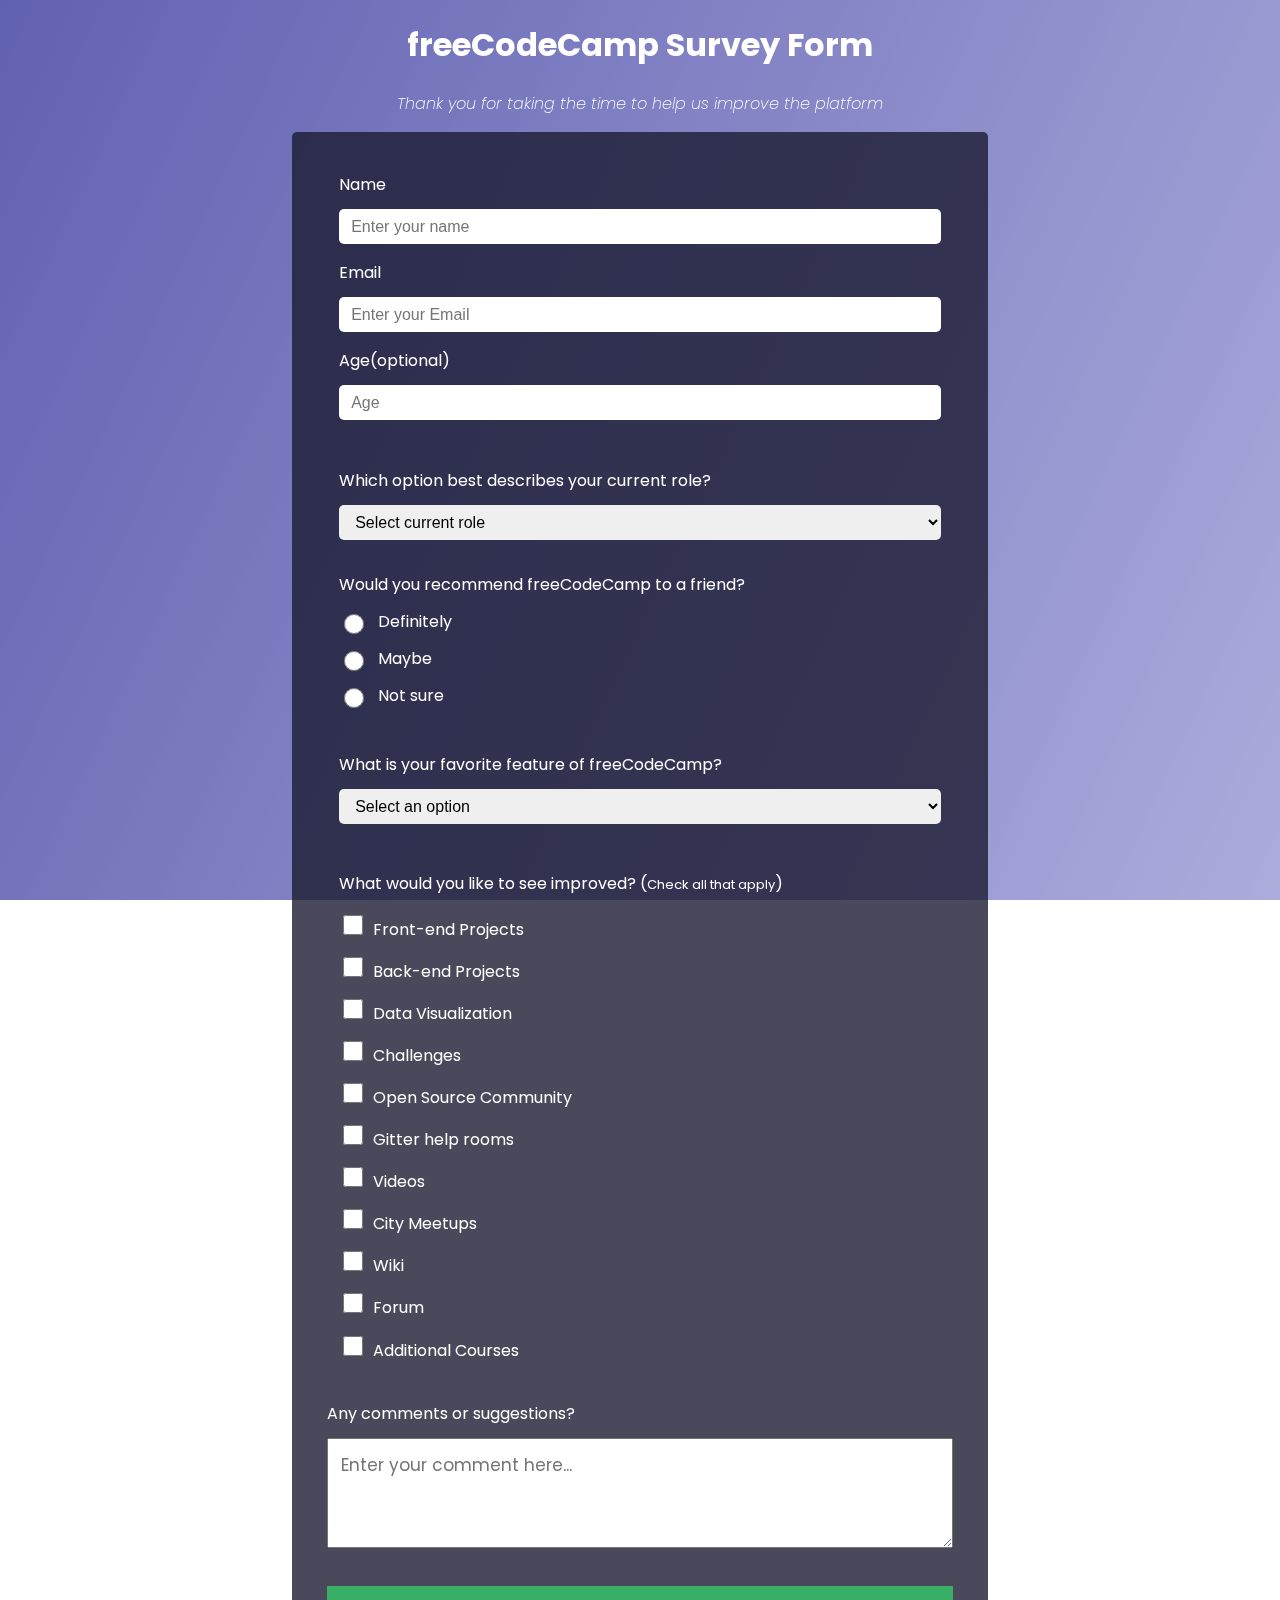
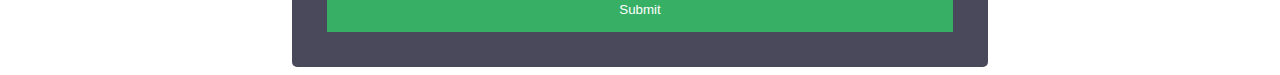
==== index.html @ 92705575 "rename files" ====
<!DOCTYPE html>
<html>

<head>
  <title>FCC Survey Form</title>
  <!-- this code was written by me without reset.css -->
  <link href="./FCC Survey form.css" rel="stylesheet" type="text/css" />
  <meta charset="utf-8" />
  <!--another meta keywords ,description etc.-->
</head>

<body>
  <div class="container">
    <header>
      <h1 id="title">freeCodeCamp Survey Form</h1>
      <p id="description">
        Thank you for taking the time to help us improve the platform
      </p>
    </header>
    <main>
      <form id="survey-form">
        <fieldset>
          <div>
            <label id="name-label" for="name">Name</label>
            <input type="text" id="name" name="name" required class="form-control" placeholder="Enter your name" />
          </div>
          <div>
            <label id="email-label" for="email">Email</label>
            <input type="email" id="email" name="email" required class="form-control" placeholder="Enter your Email" />
          </div>
          <div>
            <label id="number-label" for="age">Age(optional)</label>
            <input type="number" id="number" name="age" required class="form-control" placeholder="Age" min="1"
              max="100" />
          </div>
        </fieldset>
        <fieldset>
          <label for="dropdown">Which option best describes your current role?</label>
          <select id="dropdown" name="dropdown" required>
            <option value="" selected disabled>Select current role</option>
            <option value="1">Student</option>
            <option value="2">Full Time Job</option>
            <option value="3">Full Time Learner</option>
            <option value="4">Prefer not to say</option>
            <option value="5">Other</option>
          </select>
        </fieldset>

        <fieldset>
          <label>Would you recommend freeCodeCamp to a friend?</label>

          <label>
            <input type="radio" name="option-of-user-answer" required value="definitely" class="inline" />
            Definitely</label>
          <label>
            <input type="radio" name="option-of-user-answer" required value="maybe" class="inline" /> Maybe</label>
          <label>
            <input type="radio" name="option-of-user-answer" required value="not-sure" class="inline" /> Not
            sure</label>
        </fieldset>
        <fieldset>
          <label for="dropdown">What is your favorite feature of freeCodeCamp?</label>
          <select id="dropdown" name="dropdown" required>
            <option value="" selected disabled>Select an option</option>
            <option value="1">Challenges</option>
            <option value="2">Projects</option>
            <option value="3">Community</option>
            <option value="4">Open Source</option>
          </select>
        </fieldset>
        <fieldset>
          <p>
            What would you like to see improved? (<span class="little-letters">Check all that apply</span>)
          </p>
          <label>
            <input type="checkbox" name="prefer" value="front-end-projects" />Front-end Projects
          </label>
          <label>
            <input type="checkbox" name="prefer" value="back-end-projects" />Back-end Projects
          </label>
          <label>
            <input type="checkbox" name="prefer" value="data-visualization" />Data Visualization
          </label>
          <label>
            <input type="checkbox" name="prefer" value="challenges" />Challenges
          </label>
          <label>
            <input type="checkbox" name="prefer" value="open-source-community" />Open Source Community
          </label>
          <label>
            <input type="checkbox" name="prefer" value="gitter-help-rooms" />Gitter help rooms
          </label>
          <label>
            <input type="checkbox" name="prefer" value="videos" />Videos
          </label>
          <label>
            <input type="checkbox" name="prefer" value="city-meetups" />City
            Meetups
          </label>
          <label>
            <input type="checkbox" name="prefer" value="wiki" />Wiki
          </label>
          <label>
            <input type="checkbox" name="prefer" value="forum" />Forum
          </label>
          <label>
            <input type="checkbox" name="prefer" value="additiona-courses" />Additional Courses
          </label>
        </fieldset>
        <label for="textarea">
          Any comments or suggestions?
        </label>
        <textarea name="textarea" placeholder="Enter your comment here..."></textarea>
        <button id="submit">Submit</button>
      </form>
    </main>
  </div>
</body>

</html>
---- FCC Survey form.css ----
@import url('https://fonts.googleapis.com/css2?family=Poppins:ital,wght@0,400;1,200&display=swap');

body::before {
  content: '';
  position: fixed;
  top: 0;
  left: 0;
  height: 100%;
  width: 100%;
  z-index: -1;
  background: var(--color-darkblue);
  background-image: linear-gradient(115deg,
      rgba(58, 58, 158, 0.8),
      rgba(136, 136, 206, 0.7)),
    url(https://cdn.freecodecamp.org/testable-projects-fcc/images/survey-form-background.jpeg);
  background-size: cover;
  background-repeat: no-repeat;
  background-position: center;
}

body {
  color: white;
  font-family: 'Poppins', sans-serif;
}

.container {
  width: 55%;
  margin: 0 auto;
}

#title {
  text-align: center;
}

#description {
  text-align: center;
  font-style: italic;
  font-weight: 200;
}

main {
  width: 100%;
  background: rgba(27, 27, 50, 0.8);
  border-radius: 5px;
}

form#survey-form {
  padding: 5%;
}

/* .label-group { */
fieldset{
  /* display: flex;
  flex-direction: column;
  margin-bottom: 5%; */
  border:none;
  margin:0 0 1em 0;
}
fieldset div{
  margin-bottom:1em;
}

label {
  margin-bottom: 2%;
  display:block;
}

.form-control {
  width: 100%;
  height: 35px;
  font-size: 16px;
  border: none;
  border-radius: 5px;
  padding-left: 2%;
  box-sizing: border-box;
}

/*я пытался отцентровать по вертикали текст в лейбле с радиокнопками*/
/*.vertical-center{
  }*/
.inline {
  width: unset;
  vertical-align: middle;
}


.little-letters {
  font-size: 13px;
}

.form-control:focus {
  outline: 0;
  border: 1px solid #6495ED;
}


#dropdown {
  width: 100%;
  height: 35px;
  font-size: 16px;
  border: none;
  border-radius: 5px;
  padding-left: 2%;
  box-sizing: border-box;
}

input[name="option-of-user-answer"],
input[name="prefer"] {
  display: inline-block;
  margin-right: 0.625rem;
  min-height: 1.25rem;
  min-width: 1.25rem;
}

textarea[name="textarea"] {
  width:100%;
  max-width: 100%;
  min-height: 110px;
  resize: vertical;
  font-size: 17px;
  font-family: 'Poppins', 'sans-serif';
  margin-bottom: 5%;
  box-sizing: border-box;
  padding:2%;
  /*padding:5px;при добавлении которого текстареа вылазит за блок:)),он и без этого выпирает при значении минимальной ширины 100%*/
}

/*элемент недоходит до границ при значении ширины 100%  */
#submit {
  width: 100%;
  height: 46px;
  background: #37af65;
  border: none;
  color: inherit;
}
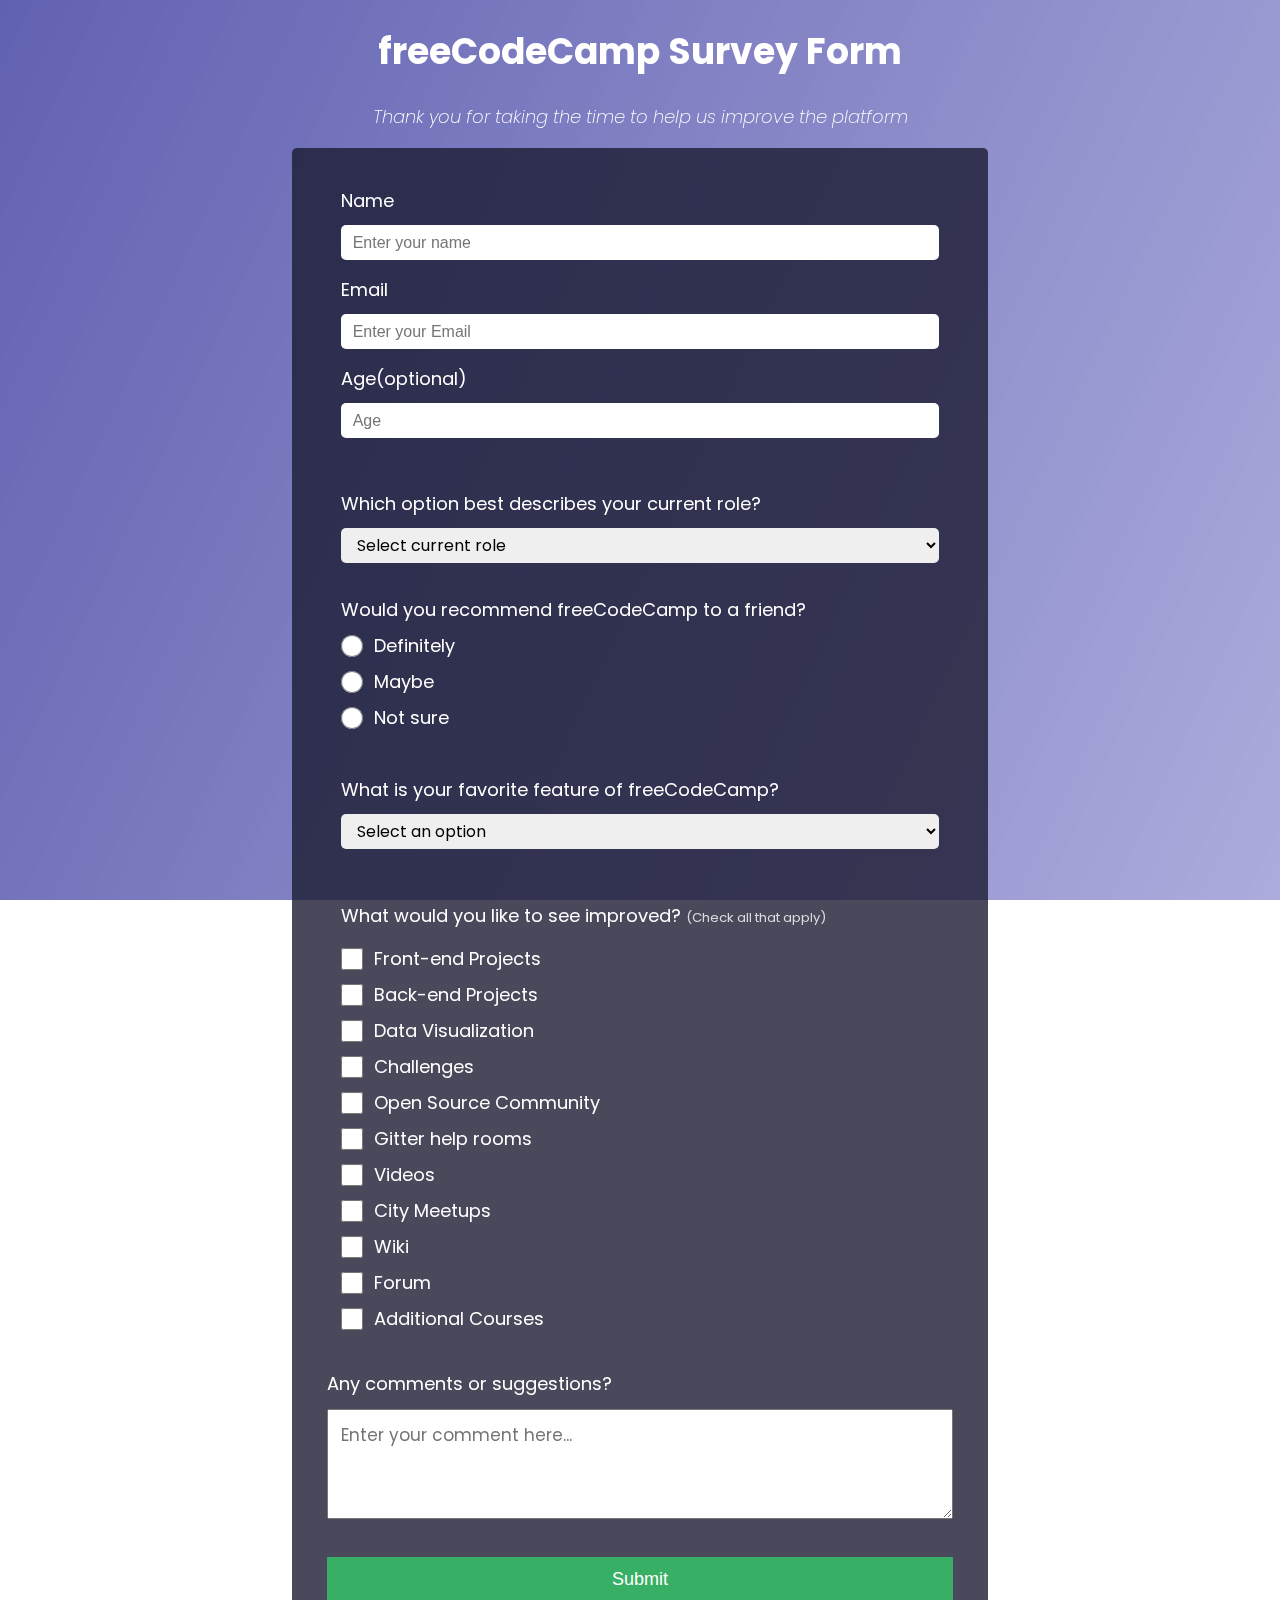
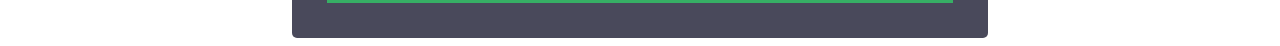
==== commit 564b3fbc: "i've spruce entire and complicated code,though media-quaery has not done yet" ====
--- a/index.html
+++ b/index.html
@@ -4,7 +4,7 @@
 <head>
   <title>FCC Survey Form</title>
   <!-- this code was written by me without reset.css -->
-  <link href="./FCC Survey form.css" rel="stylesheet" type="text/css" />
+  <link href="./style.css" rel="stylesheet" type="text/css" />
   <meta charset="utf-8" />
   <!--another meta keywords ,description etc.-->
 </head>
@@ -70,7 +70,7 @@
         </fieldset>
         <fieldset>
           <p>
-            What would you like to see improved? (<span class="little-letters">Check all that apply</span>)
+            What would you like to see improved? <span class="little-letters">(Check all that apply)</span>
           </p>
           <label>
             <input type="checkbox" name="prefer" value="front-end-projects" />Front-end Projects
--- a/style.css
+++ b/style.css
@@ -0,0 +1,104 @@
+@import "https://fonts.googleapis.com/css2?family=Poppins:ital,wght@0,400;1,200&display=swap";
+html {
+  font-size: 18px; }
+
+body {
+  color: white;
+  font-family: 'Poppins', sans-serif; }
+  body::before {
+    content: '';
+    position: fixed;
+    top: 0;
+    left: 0;
+    height: 100%;
+    width: 100%;
+    z-index: -1;
+    background: var(--color-darkblue);
+    background-image: linear-gradient(115deg, rgba(58, 58, 158, 0.8), rgba(136, 136, 206, 0.7)), url(https://cdn.freecodecamp.org/testable-projects-fcc/images/survey-form-background.jpeg);
+    background-size: cover;
+    background-repeat: no-repeat;
+    background-position: center; }
+
+input {
+  margin: 0; }
+
+.container {
+  width: 55%;
+  margin: 0 auto; }
+  .container #title {
+    text-align: center; }
+  .container #description {
+    text-align: center;
+    font-style: italic;
+    font-weight: 200; }
+  .container main {
+    width: 100%;
+    background: rgba(27, 27, 50, 0.8);
+    border-radius: 5px; }
+    .container main form#survey-form {
+      padding: 5%; }
+      .container main form#survey-form fieldset {
+        border: none;
+        margin: 0 0 1em 0; }
+        .container main form#survey-form fieldset div {
+          margin-bottom: 1em; }
+      .container main form#survey-form label {
+        margin-bottom: 2%;
+        font-size: large;
+        display: flex;
+        line-height: 24px; }
+      .container main form#survey-form .form-control {
+        width: 100%;
+        height: 35px;
+        font-size: 16px;
+        border: none;
+        border-radius: 5px;
+        padding-left: 2%;
+        box-sizing: border-box; }
+        .container main form#survey-form .form-control:focus {
+          outline: 0;
+          border: 1px solid #6495ED; }
+      .container main form#survey-form .inline {
+        width: unset;
+        vertical-align: middle; }
+      .container main form#survey-form .little-letters {
+        font-size: 13px;
+        opacity: 0.8; }
+      .container main form#survey-form #dropdown {
+        width: 100%;
+        height: 35px;
+        font-size: 16px;
+        border: none;
+        border-radius: 5px;
+        padding-left: 2%;
+        box-sizing: border-box;
+        font-family: 'Poppins', sans-serif; }
+      .container main form#survey-form input[name="option-of-user-answer"] {
+        display: inline-block;
+        margin-right: 0.625rem;
+        min-height: 1.25rem;
+        min-width: 1.25rem; }
+      .container main form#survey-form input[name="prefer"] {
+        display: inline-block;
+        margin-right: 0.625rem;
+        min-height: 1.25rem;
+        min-width: 1.25rem; }
+      .container main form#survey-form textarea[name="textarea"] {
+        width: 100%;
+        max-width: 100%;
+        min-height: 110px;
+        resize: vertical;
+        font-size: 17px;
+        font-family: 'Poppins', 'sans-serif';
+        margin-bottom: 5%;
+        box-sizing: border-box;
+        padding: 2%; }
+      .container main form#survey-form #submit {
+        width: 100%;
+        height: 46px;
+        background: #37af65;
+        border: none;
+        color: inherit;
+        font-size: large; }
+
+/*# sourceMappingURL=style.css.map */
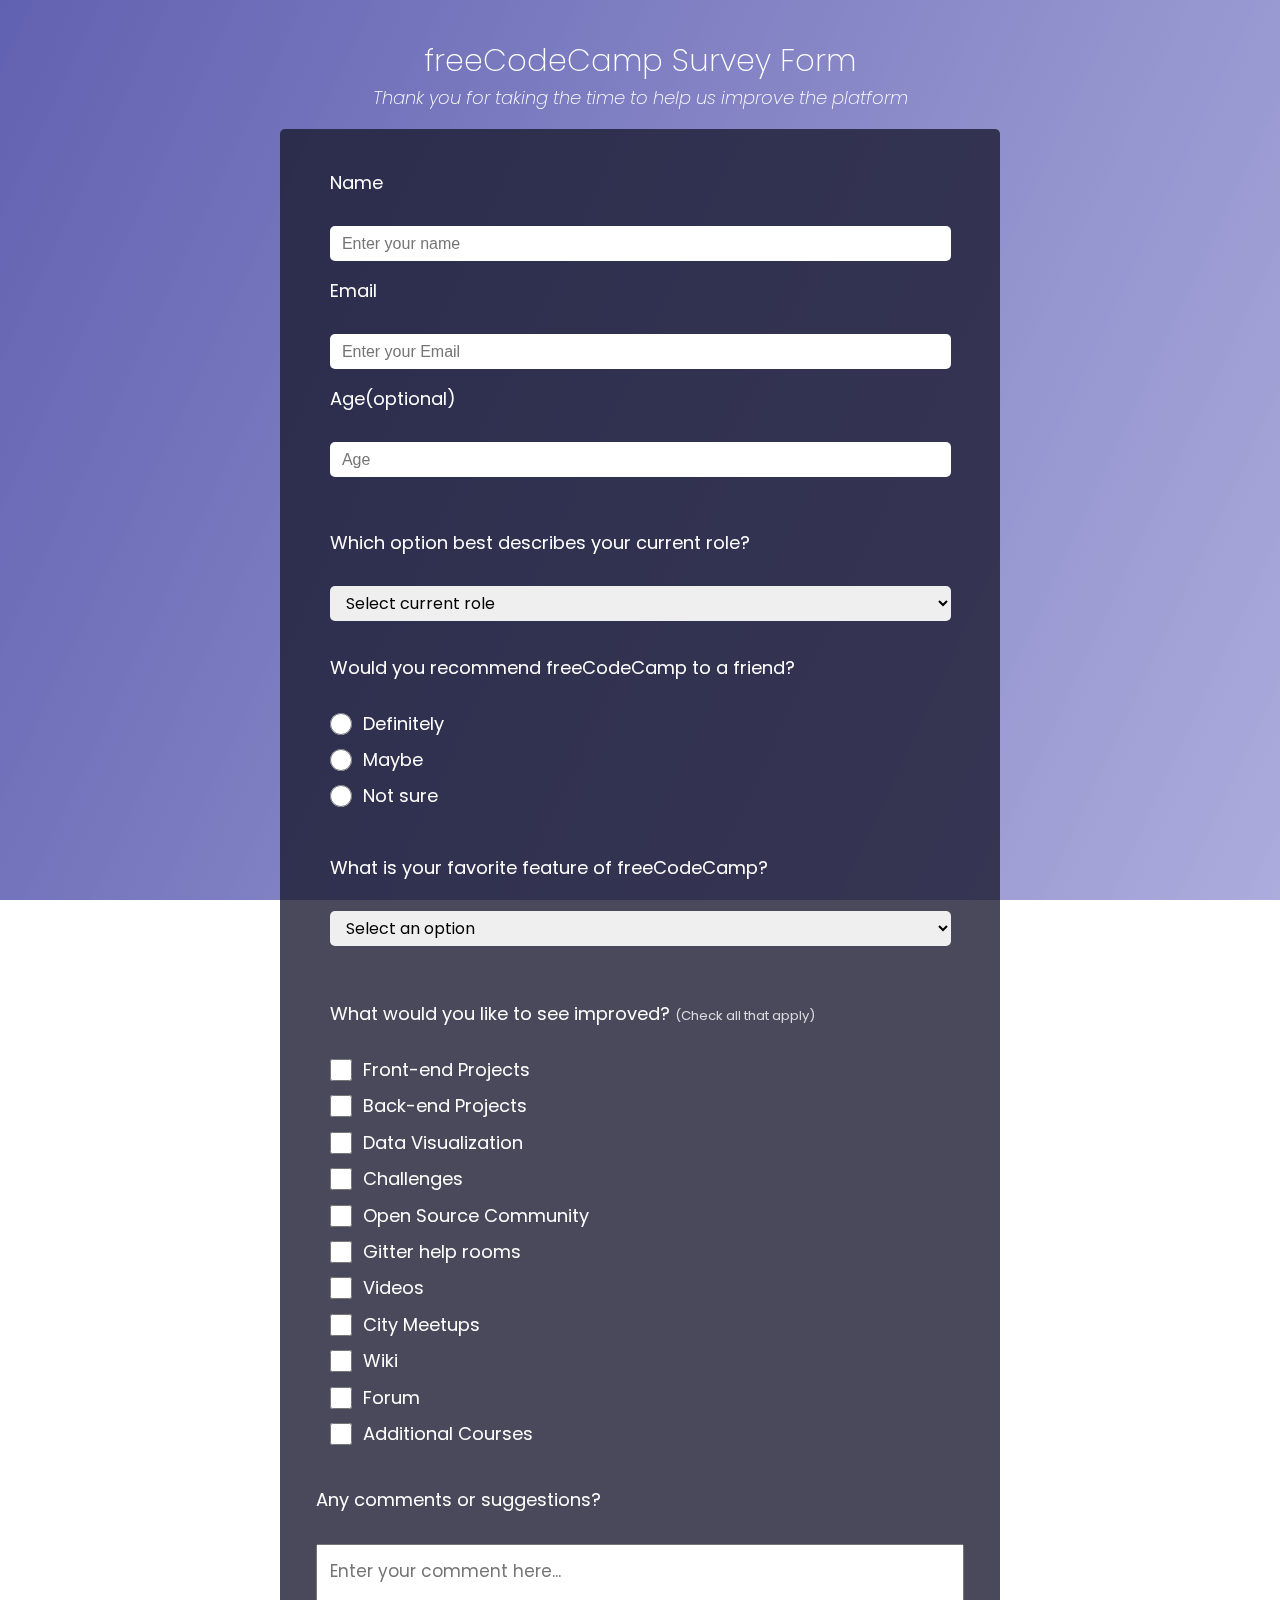
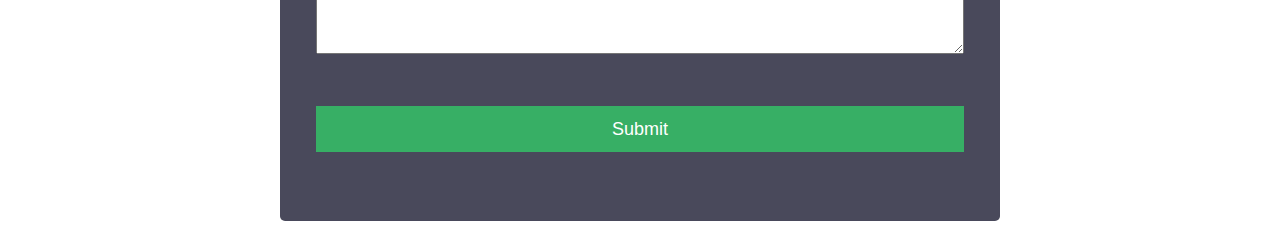
==== commit 22f9e480: "100% done congrats" ====
--- a/index.html
+++ b/index.html
@@ -21,21 +21,21 @@
       <form id="survey-form">
         <fieldset>
           <div>
-            <label id="name-label" for="name">Name</label>
+            <label id="fivepercentmargin" id="name-label" for="name">Name</label>
             <input type="text" id="name" name="name" required class="form-control" placeholder="Enter your name" />
           </div>
           <div>
-            <label id="email-label" for="email">Email</label>
+            <label id="fivepercentmargin" id="email-label" for="email">Email</label>
             <input type="email" id="email" name="email" required class="form-control" placeholder="Enter your Email" />
           </div>
           <div>
-            <label id="number-label" for="age">Age(optional)</label>
+            <label id="fivepercentmargin" id="number-label" for="age">Age(optional)</label>
             <input type="number" id="number" name="age" required class="form-control" placeholder="Age" min="1"
               max="100" />
           </div>
         </fieldset>
         <fieldset>
-          <label for="dropdown">Which option best describes your current role?</label>
+          <label id="fivepercentmargin" for="dropdown">Which option best describes your current role?</label>
           <select id="dropdown" name="dropdown" required>
             <option value="" selected disabled>Select current role</option>
             <option value="1">Student</option>
@@ -47,7 +47,7 @@
         </fieldset>
 
         <fieldset>
-          <label>Would you recommend freeCodeCamp to a friend?</label>
+          <label id="fivepercentmargin">Would you recommend freeCodeCamp to a friend?</label>
 
           <label>
             <input type="radio" name="option-of-user-answer" required value="definitely" class="inline" />
@@ -59,7 +59,7 @@
             sure</label>
         </fieldset>
         <fieldset>
-          <label for="dropdown">What is your favorite feature of freeCodeCamp?</label>
+          <label id="fivepercentmargin" for="dropdown">What is your favorite feature of freeCodeCamp?</label>
           <select id="dropdown" name="dropdown" required>
             <option value="" selected disabled>Select an option</option>
             <option value="1">Challenges</option>
@@ -69,7 +69,7 @@
           </select>
         </fieldset>
         <fieldset>
-          <p>
+          <p id="fivepercentmargin">
             What would you like to see improved? <span class="little-letters">(Check all that apply)</span>
           </p>
           <label>
@@ -107,7 +107,7 @@
             <input type="checkbox" name="prefer" value="additiona-courses" />Additional Courses
           </label>
         </fieldset>
-        <label for="textarea">
+        <label id="fivepercentmargin" for="textarea">
           Any comments or suggestions?
         </label>
         <textarea name="textarea" placeholder="Enter your comment here..."></textarea>
--- a/style.css
+++ b/style.css
@@ -23,14 +23,18 @@
   margin: 0; }
 
 .container {
-  width: 55%;
-  margin: 0 auto; }
+  width: 100%;
+  margin: 3% auto 0 auto; }
   .container #title {
-    text-align: center; }
+    font-size: 1.7rem;
+    text-align: center;
+    font-weight: 200;
+    margin: 0; }
   .container #description {
     text-align: center;
     font-style: italic;
-    font-weight: 200; }
+    font-weight: 200;
+    margin: 0 0 1em 0; }
   .container main {
     width: 100%;
     background: rgba(27, 27, 50, 0.8);
@@ -42,11 +46,17 @@
         margin: 0 0 1em 0; }
         .container main form#survey-form fieldset div {
           margin-bottom: 1em; }
+        .container main form#survey-form fieldset:nth-of-type(3) label:nth-of-type(1) {
+          margin-bottom: 5%; }
+        .container main form#survey-form fieldset:nth-of-type(3) label {
+          margin-bottom: 2%; }
+        .container main form#survey-form fieldset:nth-of-type(5) label {
+          margin-bottom: 2%; }
       .container main form#survey-form label {
-        margin-bottom: 2%;
         font-size: large;
         display: flex;
-        line-height: 24px; }
+        line-height: 24px;
+        cursor: pointer; }
       .container main form#survey-form .form-control {
         width: 100%;
         height: 35px;
@@ -72,7 +82,8 @@
         border-radius: 5px;
         padding-left: 2%;
         box-sizing: border-box;
-        font-family: 'Poppins', sans-serif; }
+        font-family: 'Poppins', sans-serif;
+        cursor: pointer; }
       .container main form#survey-form input[name="option-of-user-answer"] {
         display: inline-block;
         margin-right: 0.625rem;
@@ -99,6 +110,21 @@
         background: #37af65;
         border: none;
         color: inherit;
-        font-size: large; }
+        font-size: large;
+        margin: 2% 0 5% 0;
+        cursor: pointer; }
+
+#fivepercentmargin {
+  margin-bottom: 5%; }
+
+@media screen and (max-width: 1440px) {
+  .container {
+    max-width: 720px; } }
+@media screen and (max-width: 780px) {
+  .container {
+    max-width: 500px; } }
+@media screen and (max-width: 555px) {
+  .container {
+    max-width: 320px; } }
 
 /*# sourceMappingURL=style.css.map */
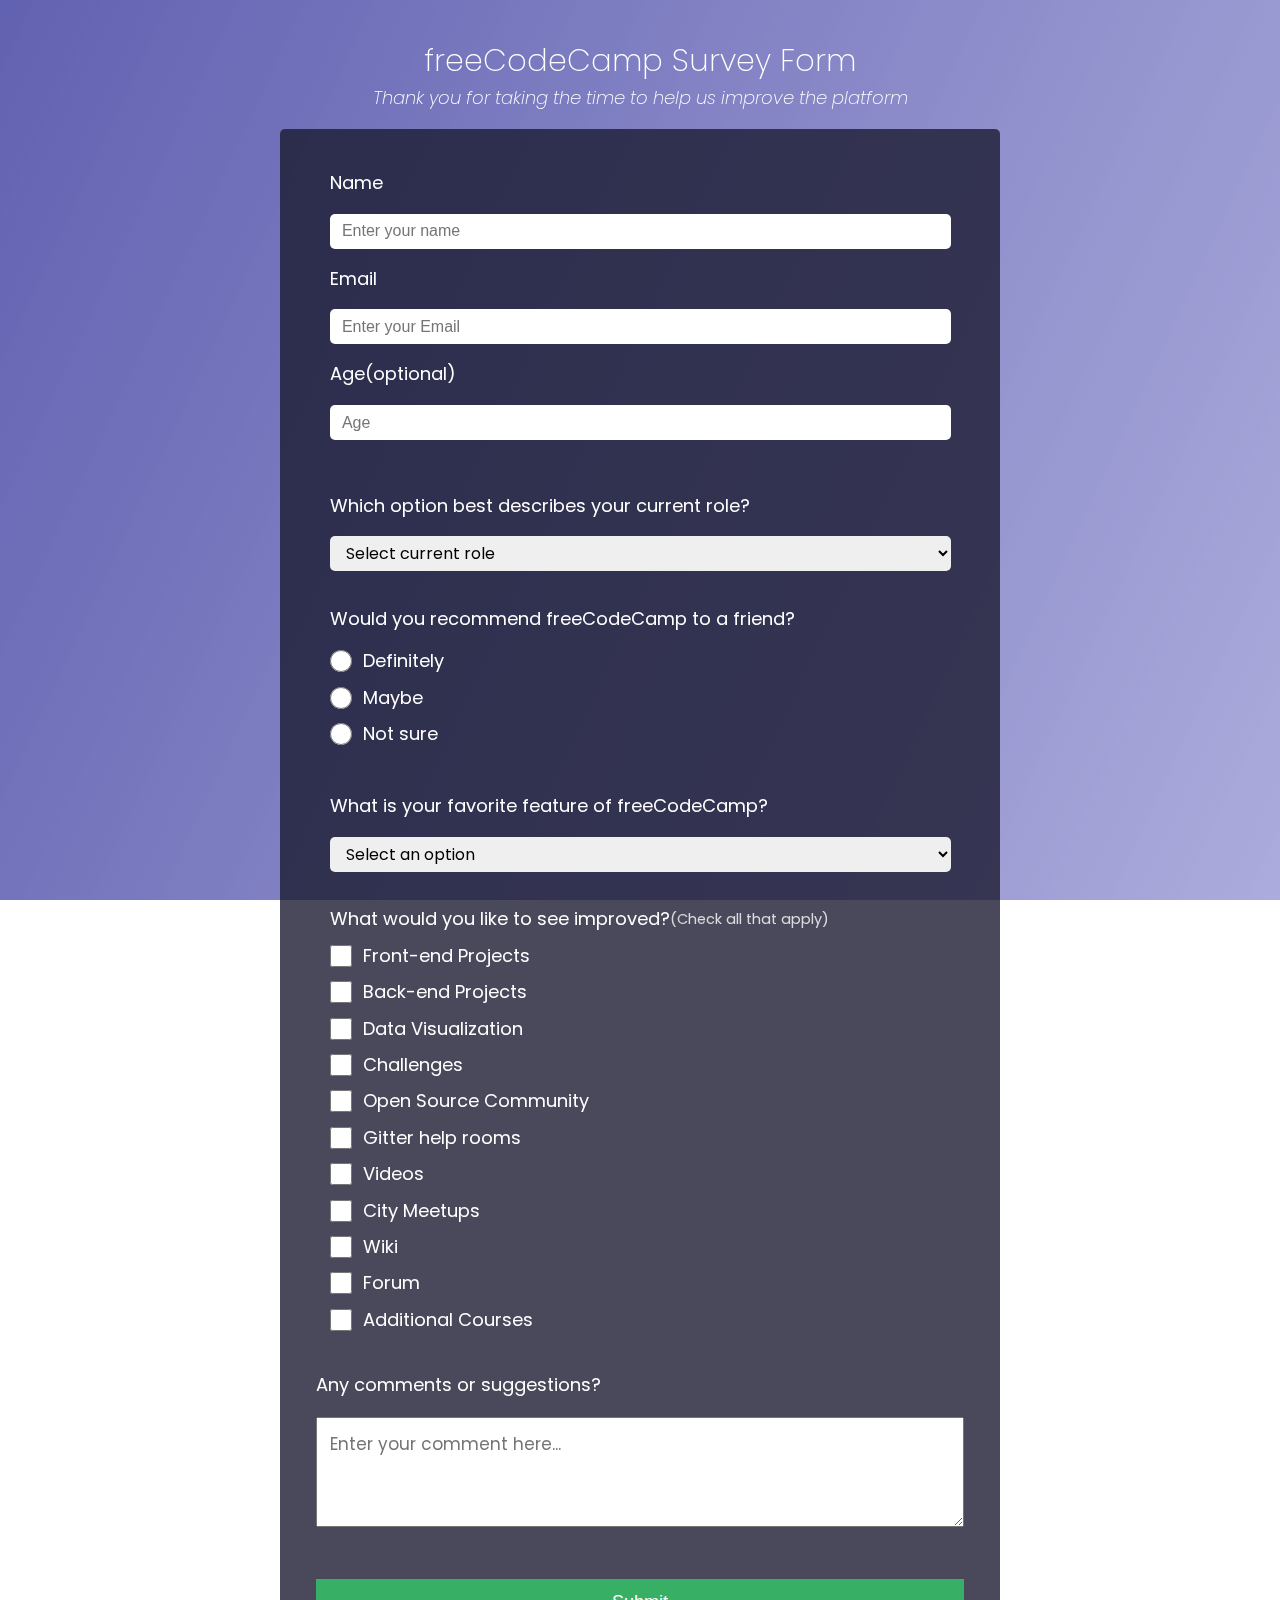
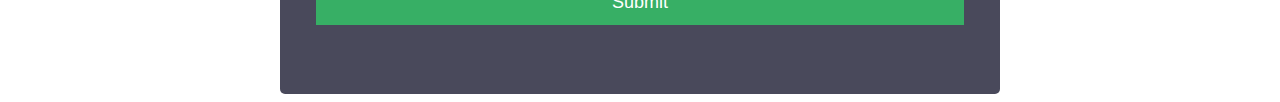
==== commit abd4f0e3: "some additions" ====
--- a/index.html
+++ b/index.html
@@ -69,9 +69,9 @@
           </select>
         </fieldset>
         <fieldset>
-          <p id="fivepercentmargin">
+          <label id="fivepercentmargin">
             What would you like to see improved? <span class="little-letters">(Check all that apply)</span>
-          </p>
+          </label>
           <label>
             <input type="checkbox" name="prefer" value="front-end-projects" />Front-end Projects
           </label>
--- a/style.css
+++ b/style.css
@@ -47,7 +47,7 @@
         .container main form#survey-form fieldset div {
           margin-bottom: 1em; }
         .container main form#survey-form fieldset:nth-of-type(3) label:nth-of-type(1) {
-          margin-bottom: 5%; }
+          margin-bottom: 3%; }
         .container main form#survey-form fieldset:nth-of-type(3) label {
           margin-bottom: 2%; }
         .container main form#survey-form fieldset:nth-of-type(5) label {
@@ -115,11 +115,78 @@
         cursor: pointer; }
 
 #fivepercentmargin {
-  margin-bottom: 5%; }
+  margin-bottom: 3%; }
 
+@media screen and (max-width: 2560px) {
+  .container {
+    max-width: 1680px; }
+    .container #title {
+      font-size: 4rem; }
+    .container #description {
+      font-size: 2.5rem; }
+    .container main form#survey-form fieldset div {
+      margin-bottom: 2em; }
+    .container main form#survey-form label {
+      font-size: 2.5rem; }
+    .container main form#survey-form .form-control {
+      height: 80px;
+      font-size: 50px; }
+    .container main form#survey-form #dropdown {
+      height: 80px;
+      font-size: 2em; }
+    .container main form#survey-form .little-letters {
+      font-size: 0.8em; }
+    .container main form#survey-form input[name="prefer"] {
+      min-height: 1.5rem;
+      min-width: 1.5rem; }
+    .container main form#survey-form input[name="option-of-user-answer"] {
+      min-height: 1.5rem;
+      min-width: 1.5rem; }
+    .container main form#survey-form textarea[name="textarea"] {
+      min-height: 200px;
+      font-size: 2em; }
+    .container main form#survey-form #submit {
+      height: 100px;
+      font-size: 3em; } }
+@media screen and (max-width: 1680px) {
+  .container {
+    max-width: 1240px; }
+    .container main form#survey-form label {
+      font-size: 2rem; }
+    .container main form#survey-form .form-control {
+      height: 50px;
+      font-size: 35px; }
+    .container main form#survey-form #dropdown {
+      height: 50px; } }
 @media screen and (max-width: 1440px) {
   .container {
-    max-width: 720px; } }
+    max-width: 720px; }
+    .container #title {
+      font-size: 1.7rem; }
+    .container #description {
+      font-size: large; }
+    .container main form#survey-form fieldset div {
+      margin-bottom: 1em; }
+    .container main form#survey-form label {
+      font-size: large; }
+    .container main form#survey-form .form-control {
+      height: 35px;
+      font-size: 16px; }
+    .container main form#survey-form #dropdown {
+      height: 35px;
+      font-size: 16px; }
+    .container main form#survey-form input[name="option-of-user-answer"] {
+      min-height: 1.25rem;
+      min-width: 1.25rem; }
+    .container main form#survey-form input[name="prefer"] {
+      min-height: 1.25rem;
+      min-width: 1.25rem; }
+    .container main form#survey-form textarea[name="textarea"] {
+      min-height: 110px;
+      font-size: 17px; }
+    .container main form#survey-form #submit {
+      height: 46px;
+      font-size: unset; } }
 @media screen and (max-width: 780px) {
   .container {
     max-width: 500px; } }
